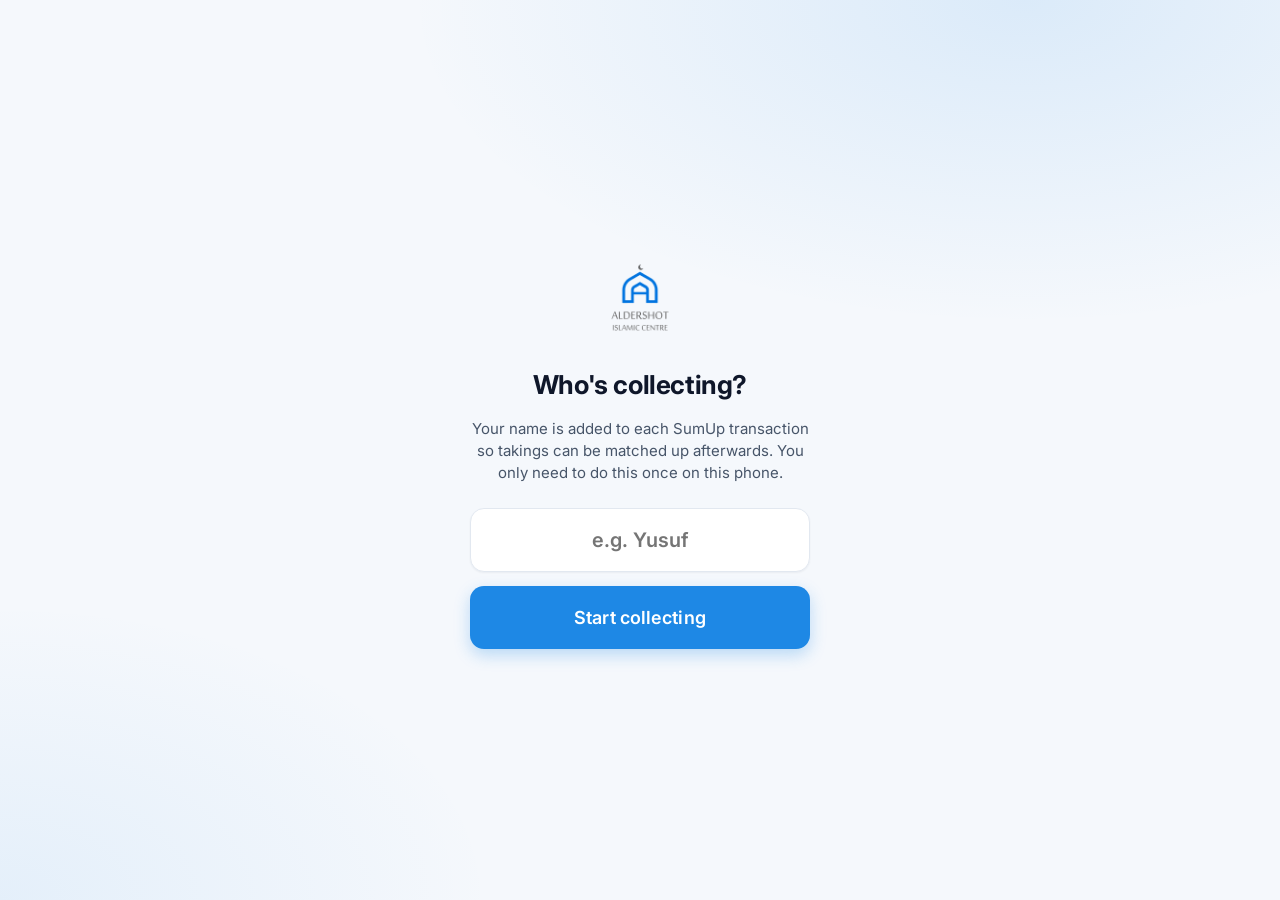
==== donate-app/index.html @ 4efb48a5 "Add phone version of the donation app for the admin team Publishes the kiosk donation screen at /don" ====
<!DOCTYPE html>
<html lang="en">
<head>
    <meta charset="UTF-8">
    <meta name="viewport" content="width=device-width, initial-scale=1.0, maximum-scale=1.0, user-scalable=no, viewport-fit=cover">
    <title>Donate — Aldershot Islamic Centre</title>
    <link rel="preconnect" href="https://fonts.googleapis.com">
    <link rel="preconnect" href="https://fonts.gstatic.com" crossorigin>
    <link href="https://fonts.googleapis.com/css2?family=Amiri:wght@400;700&family=Inter:wght@400;500;600;700;800&display=swap" rel="stylesheet">
    <link rel="stylesheet" href="assets/css/styles.css?v=13">
    <link rel="icon" href="assets/images/logo.png" type="image/png">
    <link rel="apple-touch-icon" href="assets/images/logo.png">
    <link rel="manifest" href="manifest.json">
    <meta name="theme-color" content="#1E88E5">
    <meta name="apple-mobile-web-app-title" content="AIC Donate">
    <!--
      Deliberately NOT setting apple-mobile-web-app-capable. In standalone mode
      iOS returns the SumUp callback into Safari rather than the installed app,
      so the thank-you screen would open somewhere the volunteer isn't looking.
      Running in Safari keeps the whole round trip in one place.
    -->
    <meta name="robots" content="noindex, nofollow">
</head>
<body data-mode="handheld">

<!-- ===== Screen: Who's collecting (handheld first run) ===== -->
<section class="screen screen-setup" id="screen-setup" data-screen="setup" hidden>
    <main class="setup-main">
        <img src="assets/images/logo.png" alt="Aldershot Islamic Centre" class="setup-logo">
        <h1 class="setup-title">Who's collecting?</h1>
        <p class="setup-sub">Your name is added to each SumUp transaction so takings can be matched up afterwards. You only need to do this once on this phone.</p>
        <form class="setup-form" id="setup-form" novalidate>
            <input type="text" id="setup-name" class="setup-input" placeholder="e.g. Yusuf" autocomplete="name" maxlength="32" enterkeyhint="done">
            <button type="submit" class="btn btn-primary setup-save" id="btn-setup-save">Start collecting</button>
        </form>
    </main>
</section>

<!-- ===== Screen: Amount Selection ===== -->
<section class="screen screen-amounts is-active" id="screen-amounts" data-screen="amounts">
    <header class="kiosk-header">
        <img src="assets/images/logo.png" alt="Aldershot Islamic Centre" class="kiosk-logo">
        <div class="kiosk-titles">
            <h1 class="kiosk-title" id="campaign-title">Aldershot Islamic Centre</h1>
            <p class="kiosk-sub" id="campaign-sub">Your sadaqah keeps the masjid running — every contribution counts.</p>
            <p class="kiosk-charity-ref" id="campaign-ref">Registered Charity · 1214576</p>
        </div>
        <button type="button" class="collector-badge" id="collector-badge" hidden>
            <span class="collector-dot" aria-hidden="true"></span>
            <span id="collector-name"></span>
        </button>
    </header>

    <main class="amounts-main">
        <p class="amounts-prompt">Choose an amount</p>
        <div class="amounts-grid" id="amounts-grid"></div>
        <button type="button" class="amount-tile amount-custom" id="btn-custom">
            <span class="tile-label">Other amount</span>
        </button>
    </main>

    <footer class="kiosk-footer">
        <div class="ga-reminder">
            <img src="assets/images/gift-aid-logo.svg" alt="Gift Aid" class="ga-reminder-logo">
            <div class="ga-reminder-text">
                <strong>Don't leave before adding Gift Aid</strong>
                <span>After paying, scan the QR with your phone to add 25% extra — at no cost to you, if you're a UK taxpayer.</span>
            </div>
        </div>
    </footer>
</section>

<!-- ===== Screen: Custom Amount Pad ===== -->
<section class="screen screen-custom" id="screen-custom" data-screen="custom" hidden>
    <header class="kiosk-header kiosk-header-compact">
        <img src="assets/images/logo.png" alt="" class="kiosk-logo">
        <h2 class="kiosk-title">Enter amount</h2>
    </header>

    <main class="custom-main">
        <div class="custom-display">
            <span class="custom-currency">£</span>
            <span class="custom-value" id="custom-value">0.00</span>
        </div>
        <div class="keypad" id="keypad">
            <button type="button" class="key" data-key="1">1</button>
            <button type="button" class="key" data-key="2">2</button>
            <button type="button" class="key" data-key="3">3</button>
            <button type="button" class="key" data-key="4">4</button>
            <button type="button" class="key" data-key="5">5</button>
            <button type="button" class="key" data-key="6">6</button>
            <button type="button" class="key" data-key="7">7</button>
            <button type="button" class="key" data-key="8">8</button>
            <button type="button" class="key" data-key="9">9</button>
            <button type="button" class="key key-secondary" data-key="clear">Clear</button>
            <button type="button" class="key" data-key="0">0</button>
            <button type="button" class="key key-secondary" data-key="back">⌫</button>
        </div>
        <div class="custom-actions">
            <button type="button" class="btn btn-ghost" id="btn-custom-cancel">Cancel</button>
            <button type="button" class="btn btn-primary" id="btn-custom-confirm" disabled>Continue</button>
        </div>
    </main>
</section>

<!-- ===== Screen: Pay (handing off to SumUp) ===== -->
<section class="screen screen-pay" id="screen-pay" data-screen="pay" hidden>
    <main class="pay-main">
        <div class="pay-amount-block">
            <span class="pay-amount-label">Donation amount</span>
            <div class="pay-amount" id="pay-amount">£0</div>
        </div>

        <div class="pay-instruction">
            <div class="pay-icon" aria-hidden="true">
                <div class="spinner"></div>
            </div>
            <h2 class="pay-title">Opening SumUp…</h2>
            <p class="pay-sub">Follow the prompts in the SumUp app, then tap the card on the reader.</p>
        </div>

        <div class="pay-actions">
            <button type="button" class="btn btn-ghost" id="btn-pay-cancel">Cancel</button>
        </div>
    </main>
</section>

<!-- ===== Celebration banner (pinned top, doesn't cover the amount tiles) ===== -->
<div class="celebration" id="celebration" aria-hidden="true">
    <div class="celebration-card" id="celebration-card">
        <div class="celebration-main">
            <div class="celebration-icon">
                <svg class="celebration-svg-success" viewBox="0 0 80 80" width="56" height="56" fill="none" stroke="currentColor" stroke-width="6" stroke-linecap="round" stroke-linejoin="round">
                    <circle cx="40" cy="40" r="34"/>
                    <path d="M26 41l10 10 18-22"/>
                </svg>
                <svg class="celebration-svg-error" viewBox="0 0 80 80" width="56" height="56" fill="none" stroke="currentColor" stroke-width="6" stroke-linecap="round" stroke-linejoin="round">
                    <circle cx="40" cy="40" r="34"/>
                    <line x1="28" y1="28" x2="52" y2="52"/>
                    <line x1="52" y1="28" x2="28" y2="52"/>
                </svg>
            </div>
            <div class="celebration-texts">
                <h2 class="celebration-title" id="celebration-title">JazakAllah Khair</h2>
                <p class="celebration-arabic" id="celebration-arabic">جَزَاكَ ٱللَّٰهُ خَيْرًا</p>
                <p class="celebration-sub" id="celebration-sub">May Allah reward you with goodness.</p>
            </div>
        </div>
        <div class="celebration-giftaid" id="celebration-giftaid">
            <div class="qr-code" id="qr-code" aria-hidden="true"></div>
            <div class="qr-caption">
                <img src="assets/images/gift-aid-logo.svg" alt="Gift Aid" class="qr-giftaid-logo">
                <span>Scan to add 25% extra at no cost</span>
            </div>
        </div>
        <div class="stars" id="stars" aria-hidden="true"></div>
    </div>
</div>

<script src="assets/js/qrcode.min.js"></script>
<script src="assets/js/app.js?v=14"></script>
</body>
</html>
---- donate-app/assets/css/styles.css ----
/* ===== Theme Tokens (logo-blue palette) ===== */
:root {
    --bg: #f5f8fc;
    --bg-soft: #ffffff;
    --panel: #ffffff;

    --primary: #1e88e5;
    --primary-dark: #1565c0;
    --primary-light: #e3f0fb;
    --primary-soft: rgba(30, 136, 229, 0.08);

    --accent: #f59e0b;
    --accent-soft: rgba(245, 158, 11, 0.18);

    --text: #0f172a;
    --text-dim: #475569;
    --text-muted: #94a3b8;

    --border: #e2e8f0;
    --border-soft: #eef2f7;

    --shadow-sm: 0 1px 2px rgba(15, 23, 42, 0.05);
    --shadow: 0 4px 14px rgba(15, 23, 42, 0.07), 0 1px 3px rgba(15, 23, 42, 0.04);
    --shadow-lg: 0 16px 40px rgba(15, 23, 42, 0.12), 0 4px 12px rgba(15, 23, 42, 0.06);

    --danger: #ef4444;

    --sans: 'Inter', 'Segoe UI', system-ui, -apple-system, sans-serif;
    --arabic: 'Amiri', 'Scheherazade New', 'Noto Naskh Arabic', serif;
}

/* ===== Reset & Base ===== */
*, *::before, *::after {
    margin: 0;
    padding: 0;
    box-sizing: border-box;
}

html, body {
    height: 100%;
    width: 100%;
    overflow: hidden;
    overscroll-behavior: none;
    -webkit-touch-callout: none;
    -webkit-user-select: none;
    user-select: none;
    -webkit-tap-highlight-color: transparent;
    touch-action: manipulation;
}

body {
    font-family: var(--sans);
    font-weight: 400;
    font-size: 18px;
    line-height: 1.5;
    color: var(--text);
    background:
        radial-gradient(ellipse 80% 60% at 80% 0%, rgba(30, 136, 229, 0.12) 0%, transparent 60%),
        radial-gradient(ellipse 70% 60% at 0% 100%, rgba(30, 136, 229, 0.08) 0%, transparent 55%),
        var(--bg);
    background-attachment: fixed;
}

button {
    font: inherit;
    color: inherit;
    background: none;
    border: 0;
    cursor: pointer;
}

/* ===== Screen Base ===== */
.screen {
    position: fixed;
    inset: 0;
    display: flex;
    flex-direction: column;
    opacity: 0;
    pointer-events: none;
    transition: opacity 0.35s ease;
}

.screen.is-active {
    opacity: 1;
    pointer-events: auto;
}

.screen[hidden] {
    display: none !important;
}

/* ===== Header (kiosk) ===== */
.kiosk-header {
    display: flex;
    align-items: center;
    gap: 28px;
    padding: 28px 56px 16px;
}

.kiosk-header-compact {
    padding: 24px 56px 8px;
}

.kiosk-logo {
    height: 200px;
    width: auto;
    flex-shrink: 0;
}

.kiosk-titles {
    flex: 1;
    min-width: 0;
}

.kiosk-title {
    font-family: var(--sans);
    font-weight: 700;
    font-size: 36px;
    line-height: 1.15;
    color: var(--text);
    letter-spacing: -0.5px;
}

.kiosk-sub {
    margin-top: 6px;
    font-size: 17px;
    color: var(--text-dim);
}

.kiosk-charity-ref {
    margin-top: 8px;
    font-size: 12px;
    color: var(--text-muted);
    letter-spacing: 0.6px;
    text-transform: uppercase;
    font-weight: 600;
}

.kiosk-footer {
    padding: 16px 56px 24px;
    display: flex;
    justify-content: center;
}

.ga-reminder {
    display: flex;
    align-items: center;
    gap: 18px;
    background: var(--primary-light);
    border: 1px solid rgba(30, 136, 229, 0.18);
    border-radius: 16px;
    padding: 14px 22px;
    max-width: 720px;
    box-shadow: var(--shadow-sm);
}

.ga-reminder-logo {
    height: 38px;
    width: auto;
    flex-shrink: 0;
}

.ga-reminder-text {
    display: flex;
    flex-direction: column;
    gap: 2px;
    text-align: left;
    line-height: 1.35;
}

.ga-reminder-text strong {
    font-size: 16px;
    font-weight: 700;
    color: var(--primary-dark);
    letter-spacing: -0.2px;
}

.ga-reminder-text span {
    font-size: 13px;
    color: var(--text-dim);
}

/* ===== Amounts Screen ===== */
.amounts-main {
    flex: 1;
    display: flex;
    flex-direction: column;
    align-items: center;
    justify-content: center;
    padding: 8px 56px 24px;
    gap: 26px;
}

.amounts-prompt {
    font-family: var(--sans);
    font-weight: 600;
    font-size: 22px;
    color: var(--text-dim);
    letter-spacing: 0.2px;
}

.amounts-grid {
    display: grid;
    grid-template-columns: repeat(3, minmax(220px, 1fr));
    gap: 22px;
    width: 100%;
    max-width: 920px;
}

.amount-tile {
    display: flex;
    flex-direction: column;
    align-items: center;
    justify-content: center;
    aspect-ratio: 5 / 3;
    background: var(--panel);
    border: 1px solid var(--border-soft);
    border-radius: 22px;
    box-shadow: var(--shadow);
    transition: transform 0.12s ease, box-shadow 0.2s ease, border-color 0.2s ease, background 0.2s ease;
    color: var(--primary-dark);
    position: relative;
    overflow: hidden;
}

.amount-tile::after {
    content: '';
    position: absolute;
    inset: 0;
    background: linear-gradient(180deg, rgba(30, 136, 229, 0) 0%, rgba(30, 136, 229, 0.06) 100%);
    opacity: 0;
    transition: opacity 0.2s ease;
}

.amount-tile:active {
    transform: scale(0.97);
    border-color: var(--primary);
    box-shadow: 0 0 0 4px var(--primary-soft), var(--shadow);
}

.amount-tile:active::after { opacity: 1; }

.amount-tile .tile-amount {
    font-family: var(--sans);
    font-weight: 800;
    font-size: 56px;
    line-height: 1;
    letter-spacing: -1.5px;
    color: var(--primary);
    z-index: 1;
}

.amount-tile .tile-label {
    font-family: var(--sans);
    font-weight: 600;
    font-size: 22px;
    color: var(--primary);
    z-index: 1;
}

.amount-custom {
    width: 100%;
    max-width: 920px;
    aspect-ratio: auto;
    padding: 22px;
    background: transparent;
    border: 2px dashed rgba(30, 136, 229, 0.3);
    box-shadow: none;
}

.amount-custom:active {
    background: var(--primary-soft);
    border-color: var(--primary);
    box-shadow: none;
}

/* ===== Custom Keypad Screen ===== */
.custom-main {
    flex: 1;
    display: flex;
    flex-direction: column;
    align-items: center;
    justify-content: center;
    padding: 0 56px 36px;
    gap: 24px;
}

.custom-display {
    display: flex;
    align-items: baseline;
    gap: 6px;
    font-family: var(--sans);
    color: var(--text);
}

.custom-currency {
    font-size: 44px;
    font-weight: 600;
    color: var(--text-dim);
}

.custom-value {
    font-size: 88px;
    font-weight: 800;
    letter-spacing: -2px;
    min-width: 240px;
    text-align: left;
    color: var(--primary);
}

.keypad {
    display: grid;
    grid-template-columns: repeat(3, 1fr);
    gap: 14px;
    width: 100%;
    max-width: 480px;
}

.key {
    height: 88px;
    background: var(--panel);
    border: 1px solid var(--border-soft);
    border-radius: 16px;
    box-shadow: var(--shadow-sm);
    font-family: var(--sans);
    font-weight: 600;
    font-size: 32px;
    color: var(--text);
    transition: transform 0.1s ease, background 0.2s ease, box-shadow 0.2s ease;
}

.key:active {
    transform: scale(0.96);
    background: var(--primary-light);
    box-shadow: var(--shadow);
}

.key-secondary {
    font-size: 20px;
    color: var(--text-dim);
    background: var(--bg);
    font-weight: 500;
}

.custom-actions {
    display: flex;
    gap: 16px;
    margin-top: 8px;
}

/* ===== Generic Buttons ===== */
.btn {
    min-width: 180px;
    padding: 18px 32px;
    border-radius: 14px;
    font-family: var(--sans);
    font-weight: 600;
    font-size: 18px;
    letter-spacing: 0.1px;
    transition: transform 0.1s ease, background 0.2s ease, box-shadow 0.2s ease;
}

.btn:active {
    transform: scale(0.97);
}

.btn-primary {
    background: var(--primary);
    color: #fff;
    box-shadow: 0 6px 16px rgba(30, 136, 229, 0.28);
}

.btn-primary:disabled {
    background: var(--text-muted);
    box-shadow: none;
    cursor: not-allowed;
}

.btn-primary:not(:disabled):active {
    background: var(--primary-dark);
    box-shadow: 0 2px 6px rgba(30, 136, 229, 0.3);
}

.btn-ghost {
    background: var(--panel);
    color: var(--text-dim);
    border: 1px solid var(--border);
    box-shadow: var(--shadow-sm);
}

.btn-ghost:active {
    background: var(--bg);
}

/* ===== Pay Screen ===== */
.pay-main {
    flex: 1;
    display: flex;
    flex-direction: column;
    align-items: center;
    justify-content: center;
    padding: 40px 56px;
    gap: 36px;
}

.pay-amount-block {
    text-align: center;
}

.pay-amount-label {
    display: block;
    font-size: 14px;
    font-weight: 600;
    color: var(--text-muted);
    letter-spacing: 1.4px;
    text-transform: uppercase;
    margin-bottom: 8px;
}

.pay-amount {
    font-family: var(--sans);
    font-weight: 800;
    font-size: 120px;
    line-height: 1;
    color: var(--primary);
    letter-spacing: -3px;
}

.pay-instruction {
    text-align: center;
    max-width: 720px;
    background: var(--panel);
    border: 1px solid var(--border-soft);
    border-radius: 24px;
    padding: 40px 44px;
    box-shadow: var(--shadow-lg);
    color: var(--primary);
}

.pay-icon {
    color: var(--primary);
    margin-bottom: 14px;
    display: flex;
    justify-content: center;
}

.spinner {
    width: 64px;
    height: 64px;
    border: 6px solid var(--primary-soft);
    border-top-color: var(--primary);
    border-radius: 50%;
    animation: spin 0.9s linear infinite;
}

@keyframes spin {
    to { transform: rotate(360deg); }
}

.pay-title {
    font-family: var(--sans);
    font-weight: 700;
    font-size: 30px;
    color: var(--text);
    line-height: 1.2;
    letter-spacing: -0.3px;
}

.pay-sub {
    margin-top: 12px;
    font-size: 17px;
    color: var(--text-dim);
}

.pay-actions {
    display: flex;
    gap: 18px;
}

/* ===== Celebration banner (top-pinned, never covers the amount tiles) ===== */
.celebration {
    position: fixed;
    top: 24px;
    left: 50%;
    transform: translateX(-50%);
    z-index: 50;
    pointer-events: none;
    opacity: 0;
    transition: opacity 0.35s ease;
}

.celebration.is-visible {
    opacity: 1;
}

.celebration-card {
    position: relative;
    background: rgba(255, 255, 255, 0.97);
    backdrop-filter: blur(12px);
    -webkit-backdrop-filter: blur(12px);
    border-radius: 24px;
    padding: 16px 22px;
    box-shadow: 0 18px 48px rgba(15, 23, 42, 0.18), 0 4px 12px rgba(15, 23, 42, 0.08);
    border: 1px solid var(--border-soft);
    display: flex;
    align-items: center;
    gap: 22px;
    max-width: min(720px, calc(100vw - 32px));
    transform: translateY(-30px) scale(0.9);
    opacity: 0;
    transition: transform 0.45s cubic-bezier(0.34, 1.56, 0.64, 1), opacity 0.3s ease;
}

.celebration[data-kind="error"] .celebration-card {
    border-radius: 9999px;
    padding: 14px 28px 14px 22px;
    gap: 16px;
}

.celebration-main {
    display: flex;
    align-items: center;
    gap: 16px;
    min-width: 0;
}

.celebration.is-visible .celebration-card {
    transform: translateY(0) scale(1);
    opacity: 1;
}

.celebration-icon {
    display: flex;
    align-items: center;
    justify-content: center;
    flex-shrink: 0;
    color: var(--primary);
}

.celebration-svg-success,
.celebration-svg-error { display: none; }
.celebration[data-kind="success"] .celebration-svg-success { display: inline-block; }
.celebration[data-kind="success"] .celebration-icon { color: var(--primary); }
.celebration[data-kind="error"] .celebration-svg-error { display: inline-block; }
.celebration[data-kind="error"] .celebration-icon { color: var(--danger); }
.celebration[data-kind="error"] .celebration-arabic,
.celebration[data-kind="error"] .stars { display: none; }
.celebration[data-kind="error"] .celebration-title { color: var(--danger); }

.celebration-texts {
    display: flex;
    flex-direction: column;
    align-items: flex-start;
    line-height: 1.15;
    min-width: 0;
}

.celebration-title {
    font-family: var(--sans);
    font-weight: 700;
    font-size: 22px;
    color: var(--text);
    line-height: 1.1;
    letter-spacing: -0.2px;
}

.celebration-arabic {
    font-family: var(--arabic);
    font-size: 22px;
    color: var(--primary);
    direction: rtl;
    line-height: 1.3;
    margin-top: 2px;
}

.celebration-sub {
    font-size: 13px;
    color: var(--text-dim);
    margin-top: 4px;
    max-width: 360px;
}

.celebration[data-kind="success"] .celebration-sub { display: none; }

/* Gift Aid block — only on success */
.celebration-giftaid {
    display: none;
    align-items: center;
    gap: 14px;
    padding-left: 18px;
    border-left: 1px solid var(--border);
}

.celebration[data-kind="success"] .celebration-giftaid {
    display: flex;
}

.celebration[data-kind="success"]:not([data-giftaid="true"]) .celebration-giftaid {
    display: none;
}

.qr-code {
    width: 96px;
    height: 96px;
    flex-shrink: 0;
    border-radius: 8px;
    overflow: hidden;
    background: #fff;
    padding: 4px;
    box-shadow: 0 2px 6px rgba(15, 23, 42, 0.08);
}

.qr-code img,
.qr-code svg {
    width: 100%;
    height: 100%;
    display: block;
}

.qr-caption {
    display: flex;
    flex-direction: column;
    gap: 2px;
    font-family: var(--sans);
    line-height: 1.25;
    max-width: 180px;
}

.qr-caption strong {
    font-size: 15px;
    font-weight: 700;
    color: var(--primary);
    letter-spacing: -0.1px;
}

.qr-giftaid-logo {
    height: 28px;
    width: auto;
    display: block;
}

.qr-caption span {
    font-size: 12px;
    color: var(--text-dim);
    margin-top: 2px;
}

/* Star burst — emanates from the icon side of the card */
.stars {
    position: absolute;
    top: 50%;
    left: 56px;
    width: 0;
    height: 0;
    pointer-events: none;
    overflow: visible;
}

.star {
    position: absolute;
    top: 50%;
    left: 50%;
    width: 22px;
    height: 22px;
    margin: -11px 0 0 -11px;
    color: var(--accent);
    opacity: 0;
    --tx: 0px;
    --ty: 0px;
    --rot: 0deg;
}

.celebration.is-visible .star {
    animation: star-burst 1.4s cubic-bezier(0.22, 0.61, 0.36, 1) both;
}

@keyframes star-burst {
    0%   { transform: translate(0, 0) scale(0.2) rotate(0deg); opacity: 0; }
    18%  { opacity: 1; }
    100% { transform: translate(var(--tx), var(--ty)) scale(1) rotate(var(--rot)); opacity: 0; }
}

.star svg {
    width: 100%;
    height: 100%;
    fill: currentColor;
    filter: drop-shadow(0 2px 4px rgba(245, 158, 11, 0.4));
}

/* ===== Responsive (smaller tablets / portrait) ===== */
@media (max-width: 900px) {
    .kiosk-header { padding: 20px 28px 12px; gap: 20px; }
    .kiosk-logo { height: 130px; }
    .kiosk-footer { padding: 12px 24px 18px; }
    .ga-reminder { padding: 10px 16px; gap: 14px; }
    .ga-reminder-logo { height: 30px; }
    .ga-reminder-text strong { font-size: 14px; }
    .ga-reminder-text span { font-size: 12px; }
    .kiosk-title { font-size: 26px; }
    .kiosk-sub { font-size: 15px; }
    .amounts-main { padding: 8px 28px 20px; gap: 18px; }
    .amounts-grid { grid-template-columns: repeat(2, 1fr); gap: 16px; }
    .amount-tile .tile-amount { font-size: 44px; }
    .pay-amount { font-size: 88px; }
    .pay-title { font-size: 24px; }
    .celebration-arabic { font-size: 18px; }
    .celebration-title { font-size: 18px; }
    .celebration-card { padding: 12px 18px; gap: 14px; border-radius: 18px; }
    .celebration-main { gap: 12px; }
    .qr-code { width: 80px; height: 80px; }
    .qr-caption strong { font-size: 13px; }
    .qr-caption span { font-size: 11px; }
    .qr-caption { max-width: 140px; }
    .qr-giftaid-logo { height: 22px; }
}

@media (max-width: 560px) {
    .amounts-grid { grid-template-columns: repeat(2, 1fr); }
    .kiosk-title { font-size: 22px; }
    .amount-tile .tile-amount { font-size: 38px; }
    .btn { min-width: 140px; padding: 14px 22px; font-size: 16px; }
    .pay-amount { font-size: 72px; }
}

/* ===== Setup screen (handheld first run) ===== */
.setup-main {
    flex: 1;
    display: flex;
    flex-direction: column;
    align-items: center;
    justify-content: center;
    gap: 14px;
    padding: 32px 28px calc(32px + env(safe-area-inset-bottom));
    text-align: center;
}

.setup-logo {
    height: 96px;
    width: auto;
    margin-bottom: 4px;
}

.setup-title {
    font-family: var(--sans);
    font-weight: 700;
    font-size: 26px;
    letter-spacing: -0.4px;
    color: var(--text);
}

.setup-sub {
    font-size: 15px;
    color: var(--text-dim);
    max-width: 340px;
    line-height: 1.45;
}

.setup-form {
    display: flex;
    flex-direction: column;
    gap: 14px;
    width: 100%;
    max-width: 340px;
    margin-top: 10px;
}

.setup-input {
    font: inherit;
    font-size: 20px;
    font-weight: 600;
    text-align: center;
    padding: 16px 18px;
    border: 1px solid var(--border);
    border-radius: 14px;
    background: var(--panel);
    color: var(--text);
    box-shadow: var(--shadow-sm);
    -webkit-user-select: text;
    user-select: text;
}

.setup-input:focus {
    outline: none;
    border-color: var(--primary);
    box-shadow: 0 0 0 4px var(--primary-soft);
}

.setup-save { width: 100%; }

/* ===== Collector badge ===== */
.collector-badge {
    display: flex;
    align-items: center;
    gap: 7px;
    flex-shrink: 0;
    align-self: flex-start;
    padding: 7px 13px;
    border-radius: 9999px;
    background: var(--primary-light);
    border: 1px solid rgba(30, 136, 229, 0.2);
    font-size: 13px;
    font-weight: 600;
    color: var(--primary-dark);
    max-width: 40vw;
    overflow: hidden;
    text-overflow: ellipsis;
    white-space: nowrap;
}

.collector-badge[hidden] { display: none; }

.collector-dot {
    width: 7px;
    height: 7px;
    border-radius: 50%;
    background: #22c55e;
    flex-shrink: 0;
}

.collector-badge.is-unset {
    background: var(--bg);
    border-color: var(--border);
    color: var(--text-muted);
}

.collector-badge.is-unset .collector-dot { background: var(--text-muted); }

/* ===== Handheld mode (admin phones) =====
   The base layout is sized for a wall-mounted tablet; on a phone held in one
   hand everything needs to come down a couple of steps and the thank-you
   banner has to stack rather than sit side by side. */
body[data-mode="handheld"] {
    font-size: 16px;
}

body[data-mode="handheld"] .kiosk-header {
    padding: calc(14px + env(safe-area-inset-top)) 18px 8px;
    gap: 12px;
    align-items: flex-start;
}

body[data-mode="handheld"] .kiosk-logo { height: 54px; }
body[data-mode="handheld"] .kiosk-title { font-size: 17px; letter-spacing: -0.2px; }
body[data-mode="handheld"] .kiosk-sub { display: none; }
body[data-mode="handheld"] .kiosk-charity-ref { margin-top: 3px; font-size: 10px; }

body[data-mode="handheld"] .amounts-main {
    padding: 4px 18px 12px;
    gap: 12px;
}

body[data-mode="handheld"] .amounts-prompt { font-size: 15px; }
body[data-mode="handheld"] .amounts-grid { gap: 12px; }
body[data-mode="handheld"] .amount-tile { aspect-ratio: 2 / 1; border-radius: 16px; }
body[data-mode="handheld"] .amount-tile .tile-amount { font-size: 32px; letter-spacing: -1px; }
body[data-mode="handheld"] .amount-tile .tile-label { font-size: 16px; }

/* The custom tile is also an .amount-tile, so it needs the fixed ratio undone
   again or it grows to half the screen. */
body[data-mode="handheld"] .amount-custom {
    aspect-ratio: auto;
    padding: 16px;
}

body[data-mode="handheld"] .kiosk-footer {
    padding: 8px 18px calc(12px + env(safe-area-inset-bottom));
}

body[data-mode="handheld"] .ga-reminder { padding: 9px 13px; gap: 11px; border-radius: 13px; }
body[data-mode="handheld"] .ga-reminder-logo { height: 24px; }
body[data-mode="handheld"] .ga-reminder-text strong { font-size: 12px; }
body[data-mode="handheld"] .ga-reminder-text span { font-size: 11px; }

body[data-mode="handheld"] .custom-main { padding: 0 18px calc(20px + env(safe-area-inset-bottom)); gap: 16px; }
body[data-mode="handheld"] .custom-currency { font-size: 30px; }
body[data-mode="handheld"] .custom-value { font-size: 58px; min-width: 160px; }
body[data-mode="handheld"] .key { height: 62px; font-size: 26px; }
body[data-mode="handheld"] .key-secondary { font-size: 16px; }
body[data-mode="handheld"] .keypad { gap: 10px; }

body[data-mode="handheld"] .pay-main { padding: 24px 18px; gap: 22px; }
body[data-mode="handheld"] .pay-amount { font-size: 60px; letter-spacing: -2px; }
body[data-mode="handheld"] .pay-instruction { padding: 24px 20px; border-radius: 18px; }
body[data-mode="handheld"] .pay-title { font-size: 20px; }
body[data-mode="handheld"] .pay-sub { font-size: 15px; }
body[data-mode="handheld"] .spinner { width: 44px; height: 44px; border-width: 5px; }

/* Thank-you banner: on a phone this is the thing the donor is handed to look
   at, so centre it and stack the Gift Aid QR under the message at a size
   another phone's camera can actually read. */
body[data-mode="handheld"] .celebration {
    top: 50%;
    transform: translate(-50%, -50%);
}

/* Only tappable while actually on screen — it sits over the middle of the
   amount tiles, so leaving it clickable would eat taps once it faded out. */
body[data-mode="handheld"] .celebration.is-visible {
    pointer-events: auto;
}

body[data-mode="handheld"] .celebration-card {
    flex-direction: column;
    gap: 12px;
    padding: 18px 20px;
    min-width: min(300px, calc(100vw - 40px));
    max-width: calc(100vw - 24px);
}

/* The banner is dismissed by tapping it — say so. Success only: the error
   card stays a single row and clears itself after a few seconds anyway. */
body[data-mode="handheld"] .celebration[data-kind="success"] .celebration-card::after {
    content: 'Tap to continue';
    font-size: 11px;
    font-weight: 600;
    letter-spacing: 0.4px;
    text-transform: uppercase;
    color: var(--text-muted);
}

body[data-mode="handheld"] .celebration[data-kind="error"] .celebration-card {
    flex-direction: row;
    border-radius: 18px;
    padding: 13px 18px;
}

body[data-mode="handheld"] .celebration-giftaid {
    flex-direction: column;
    gap: 8px;
    padding-left: 0;
    padding-top: 12px;
    border-left: 0;
    border-top: 1px solid var(--border);
    width: 100%;
}

body[data-mode="handheld"] .qr-code { width: 150px; height: 150px; }
body[data-mode="handheld"] .qr-caption { max-width: none; align-items: center; text-align: center; }
body[data-mode="handheld"] .qr-caption span { font-size: 12px; }
body[data-mode="handheld"] .qr-giftaid-logo { margin: 0 auto; }
body[data-mode="handheld"] .celebration-sub { max-width: none; }

/* Short phones in landscape: drop the chrome so the tiles still fit. */
@media (max-height: 500px) {
    body[data-mode="handheld"] .kiosk-footer { display: none; }
    body[data-mode="handheld"] .kiosk-logo { height: 38px; }
    body[data-mode="handheld"] .amount-tile { aspect-ratio: 3 / 1; }
}
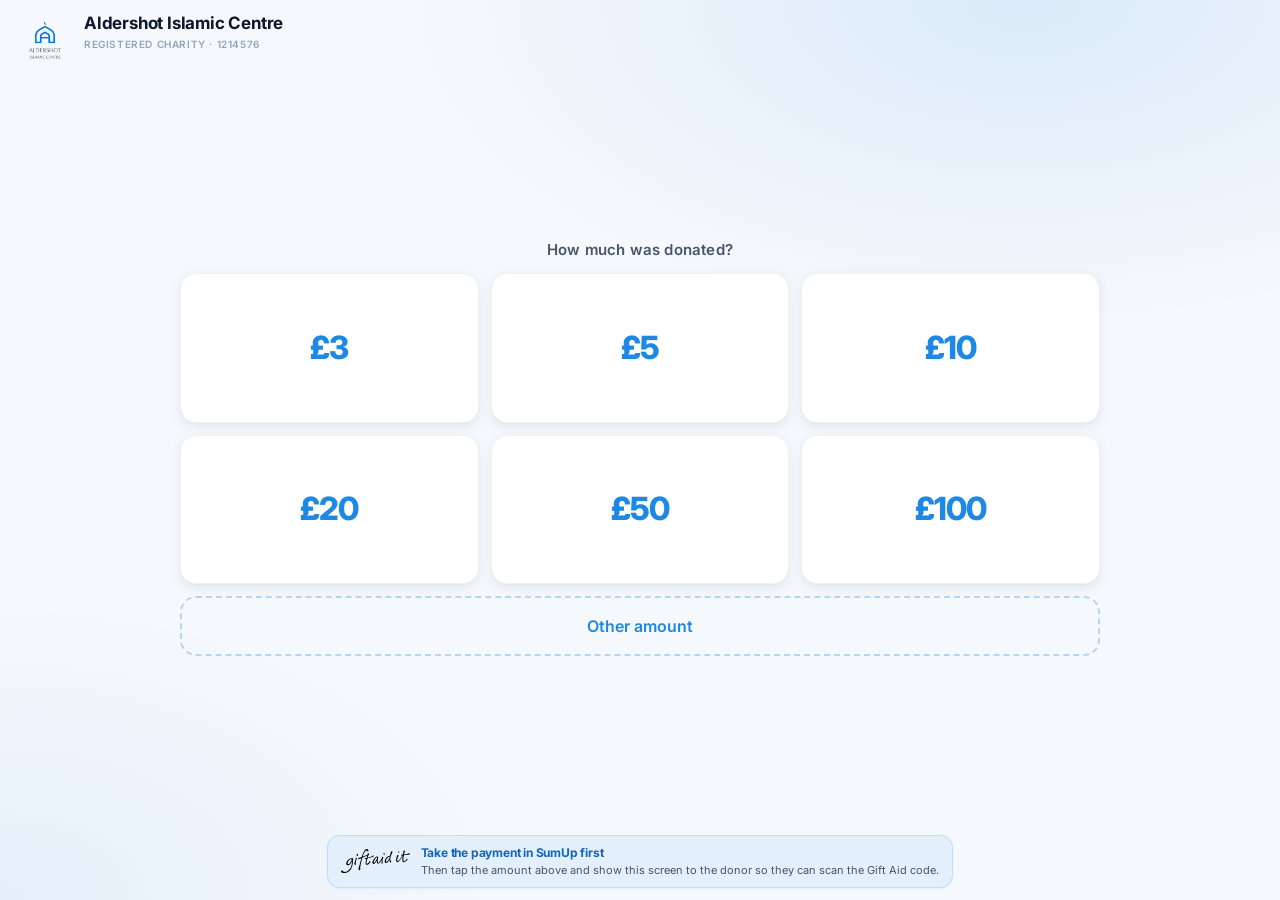
==== commit 66de6667: "donate-app: add Gift-Aid-only flow for phones without a reader Volunteers cannot be given the main S" ====
--- a/donate-app/index.html
+++ b/donate-app/index.html
@@ -7,7 +7,7 @@
     <link rel="preconnect" href="https://fonts.googleapis.com">
     <link rel="preconnect" href="https://fonts.gstatic.com" crossorigin>
     <link href="https://fonts.googleapis.com/css2?family=Amiri:wght@400;700&family=Inter:wght@400;500;600;700;800&display=swap" rel="stylesheet">
-    <link rel="stylesheet" href="assets/css/styles.css?v=13">
+    <link rel="stylesheet" href="assets/css/styles.css?v=14">
     <link rel="icon" href="assets/images/logo.png" type="image/png">
     <link rel="apple-touch-icon" href="assets/images/logo.png">
     <link rel="manifest" href="manifest.json">
@@ -52,7 +52,7 @@
     </header>
 
     <main class="amounts-main">
-        <p class="amounts-prompt">Choose an amount</p>
+        <p class="amounts-prompt" id="amounts-prompt">Choose an amount</p>
         <div class="amounts-grid" id="amounts-grid"></div>
         <button type="button" class="amount-tile amount-custom" id="btn-custom">
             <span class="tile-label">Other amount</span>
@@ -60,11 +60,20 @@
     </main>
 
     <footer class="kiosk-footer">
-        <div class="ga-reminder">
+        <!-- Donor-facing: shown when this page takes the payment itself. -->
+        <div class="ga-reminder ga-reminder-donor">
             <img src="assets/images/gift-aid-logo.svg" alt="Gift Aid" class="ga-reminder-logo">
             <div class="ga-reminder-text">
                 <strong>Don't leave before adding Gift Aid</strong>
                 <span>After paying, scan the QR with your phone to add 25% extra — at no cost to you, if you're a UK taxpayer.</span>
+            </div>
+        </div>
+        <!-- Volunteer-facing: shown when the payment is taken in the SumUp app. -->
+        <div class="ga-reminder ga-reminder-volunteer">
+            <img src="assets/images/gift-aid-logo.svg" alt="Gift Aid" class="ga-reminder-logo">
+            <div class="ga-reminder-text">
+                <strong>Take the payment in SumUp first</strong>
+                <span>Then tap the amount above and show this screen to the donor so they can scan the Gift Aid code.</span>
             </div>
         </div>
     </footer>
@@ -158,6 +167,6 @@
 </div>
 
 <script src="assets/js/qrcode.min.js"></script>
-<script src="assets/js/app.js?v=14"></script>
+<script src="assets/js/app.js?v=15"></script>
 </body>
 </html>
--- a/donate-app/assets/css/styles.css
+++ b/donate-app/assets/css/styles.css
@@ -722,6 +722,14 @@
     .pay-amount { font-size: 72px; }
 }
 
+/* ===== Flow-specific footer copy =====
+   Only one of the two Gift Aid reminders is ever shown: the donor-facing one
+   when this page takes the payment, the volunteer-facing one when the payment
+   happens in the SumUp app and this page only issues the QR. */
+.ga-reminder-volunteer { display: none; }
+body[data-flow="giftaid"] .ga-reminder-donor { display: none; }
+body[data-flow="giftaid"] .ga-reminder-volunteer { display: flex; }
+
 /* ===== Setup screen (handheld first run) ===== */
 .setup-main {
     flex: 1;
